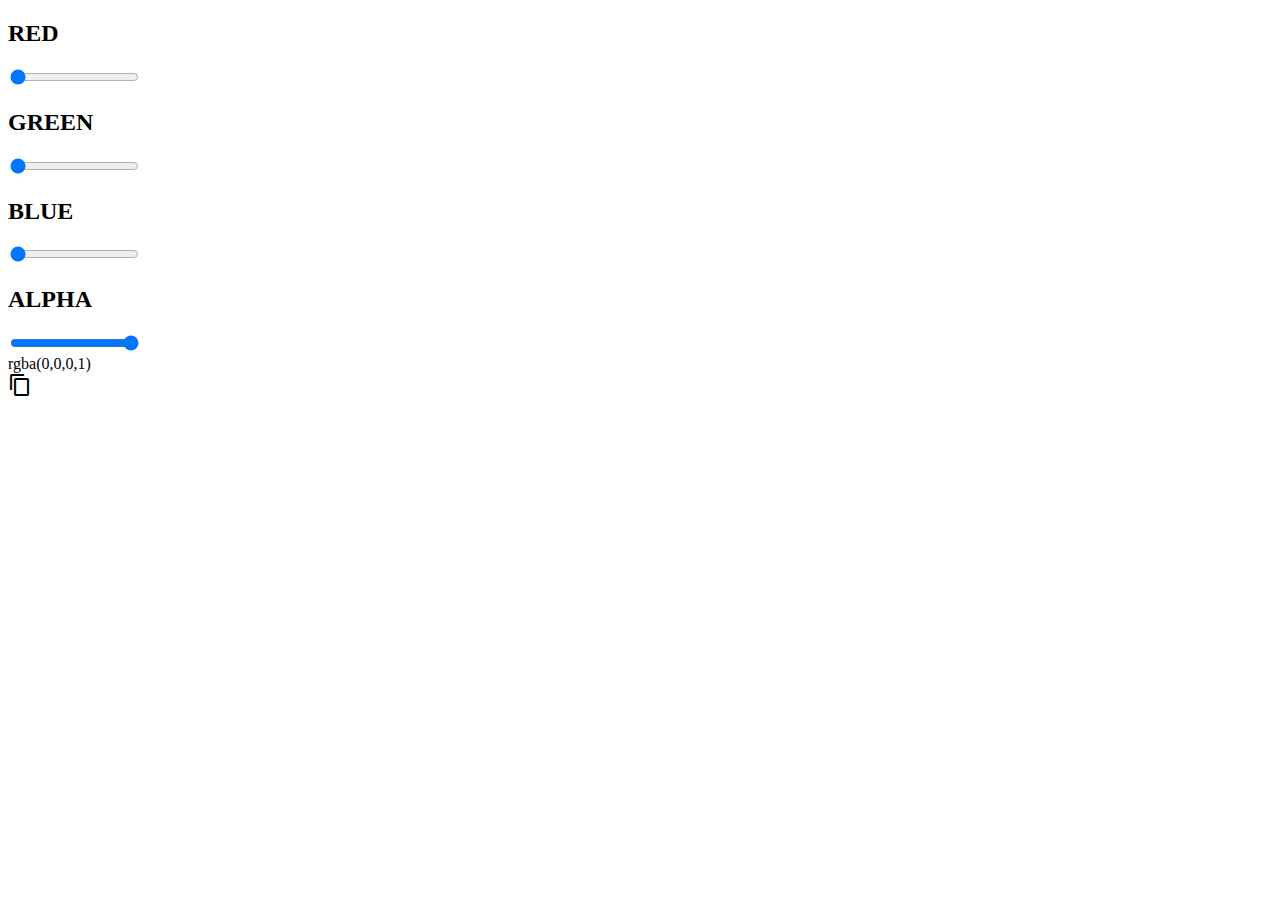
==== index.html @ f77f7550 "Update index.html" ====
<!DOCTYPE html>
<html lang="en">

<head>
    <meta charset="UTF-8">
    <meta http-equiv="X-UA-Compatible" content="IE=edge">
    <meta name="viewport" content="width=device-width, initial-scale=1.0">
    <title>rgba_GENERATOR</title>
    <!-- style files -->
    <link rel="stylesheet" href="/style.css">
    <!-- script file -->
    <script src="/index.js" defer></script>
    <!-- google fonts api -->
    <link rel="preconnect" href="https://fonts.googleapis.com">
    <link rel="preconnect" href="https://fonts.gstatic.com" crossorigin>
    <link href="https://fonts.googleapis.com/css2?family=Roboto+Condensed:wght@300;400&display=swap" rel="stylesheet">
    <!-- google icons api -->
    <link href="https://fonts.googleapis.com/icon?family=Material+Icons" rel="stylesheet">
</head>

<body>
    <div class="rgba-container">
        <div class="sliders">
            <h2>RED</h2>
            <input type="range" value="0" id="red" min="0" max="255" oninput="getColorValue()">
            <h2>GREEN</h2>
            <input type="range" value="0" id="green" min="0" max="255" oninput="getColorValue()">
            <h2>BLUE</h2>
            <input type="range" value="0" id="blue" min="0" max="255" oninput="getColorValue()">
            <h2>ALPHA</h2>
            <input type="range" value="1" id="alpha" min="0" max="1" step="0.01" oninput="getColorValue()">
        </div>

        <div class="output-box" onclick="copyColor()">
            <div class="output">rgba(0,0,0,1)</div>

            <div class="copy-btn" onclick="copyColor()">
                <span class="material-icons material-icons-outlined" onclick="copyColor()">
                    content_copy
                </span>
            </div>
        </div>
    </div>
</body>

</html>
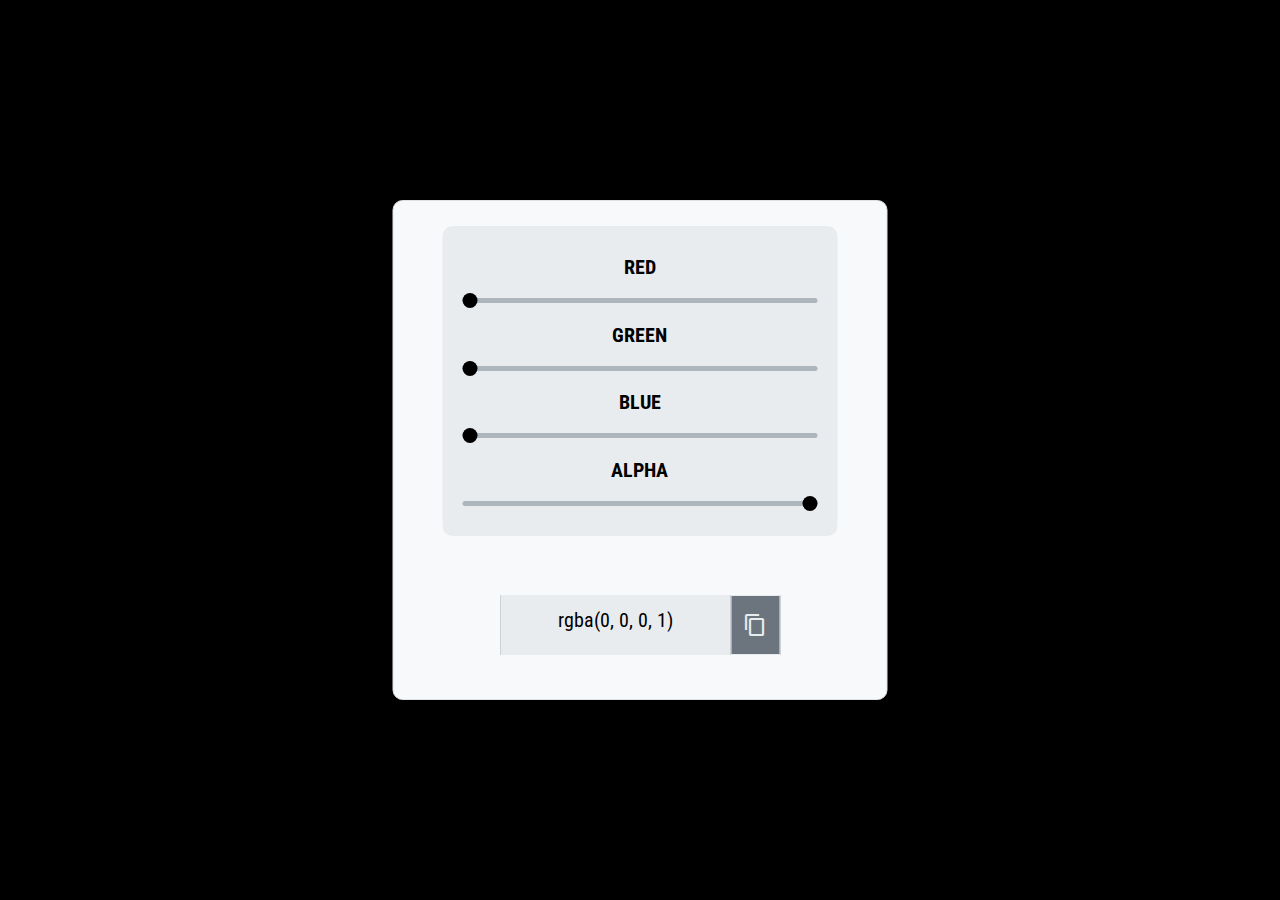
==== commit 5f6a0afe: "Update index.html" ====
--- a/index.html
+++ b/index.html
@@ -7,15 +7,19 @@
     <meta name="viewport" content="width=device-width, initial-scale=1.0">
     <title>rgba_GENERATOR</title>
     <!-- style files -->
-    <link rel="stylesheet" href="/style.css">
+    <link rel="stylesheet" href="style.css">
     <!-- script file -->
-    <script src="/index.js" defer></script>
+    <script src="index.js" defer></script>
     <!-- google fonts api -->
     <link rel="preconnect" href="https://fonts.googleapis.com">
     <link rel="preconnect" href="https://fonts.gstatic.com" crossorigin>
     <link href="https://fonts.googleapis.com/css2?family=Roboto+Condensed:wght@300;400&display=swap" rel="stylesheet">
     <!-- google icons api -->
     <link href="https://fonts.googleapis.com/icon?family=Material+Icons" rel="stylesheet">
+    <!-- favicon -->
+    <link rel="apple-touch-icon" sizes="180x180" href="favicon/apple-touch-icon.png">
+    <link rel="icon" type="image/png" sizes="32x32" href="favicon/favicon-32x32.png">
+    <link rel="icon" type="image/png" sizes="16x16" href="favicon/favicon-16x16.png">
 </head>
 
 <body>
@@ -34,7 +38,7 @@
         <div class="output-box" onclick="copyColor()">
             <div class="output">rgba(0,0,0,1)</div>
 
-            <div class="copy-btn" onclick="copyColor()">
+            <div class="copy-btn" onclick="copyColorToClipBoard()">
                 <span class="material-icons material-icons-outlined" onclick="copyColor()">
                     content_copy
                 </span>
--- a/style.css
+++ b/style.css
@@ -0,0 +1,88 @@
+* {
+  padding: 0;
+  margin: 0;
+  box-sizing: border-box;
+  font-family: "Roboto Condensed", sans-serif;
+  font-size: 20px;
+}
+.input{
+  accent-color: black;
+}
+.rgba-container {
+  position: absolute;
+  top: 50%;
+  left: 50%;
+  transform: translate(-50%, -50%);
+  width: 55vh;
+  height: 550vh;
+  max-width: 600px;
+  max-height: 500px;
+  background: #f8f9fa;
+  border: 1px solid #dee2e6;
+  border-radius: 10px;
+  box-shadow: -10px 10px 20px rgba(0, 0, 0, 0.3);
+  overflow: hidden;
+  display: grid;
+  place-items: center;
+}
+.sliders {
+  width: 80%;
+  background: #f8f9fa;
+  height: 310px;
+  display: flex;
+  flex-direction: column;
+  align-items: center;
+  justify-content: space-around;
+  padding: 20px;
+}
+.sliders {
+  position: relative;
+  width: 80%;
+  height: 310px;
+  appearance: none;
+  background: #e9ecef;
+  outline: none;
+  border-radius: 10px;
+}
+.sliders input {
+  position: relative;
+  width: 100%;
+  height: 5px;
+  appearance: none;
+  background: #adb5bd;
+  border-radius: 50px;
+  outline: none;
+}
+.sliders input::-webkit-slider-thumb {
+  appearance: none;
+  width: 15px;
+  height: 15px;
+  background: black;
+  border-radius: 50%;
+}
+.output-box {
+  background: #6c757d;
+  margin-top: 10px;
+  margin-bottom: 20px;
+  width: 280px;
+  height: 60px;
+  display: flex;
+  align-items: center;
+  text-align: center;
+  line-height: 50px;
+}
+.output-box .output {
+  width: 280px;
+  height: 60px;
+  background: #e9ecef;
+}
+.output-box .copy-btn {
+  width: 60px;
+  height: 60px;
+  border: 1px solid #e9ecef;
+  color: #e9ecef;
+  display: flex;
+  align-items: center;
+  justify-content: space-around;
+  cursor: pointer;
+}
